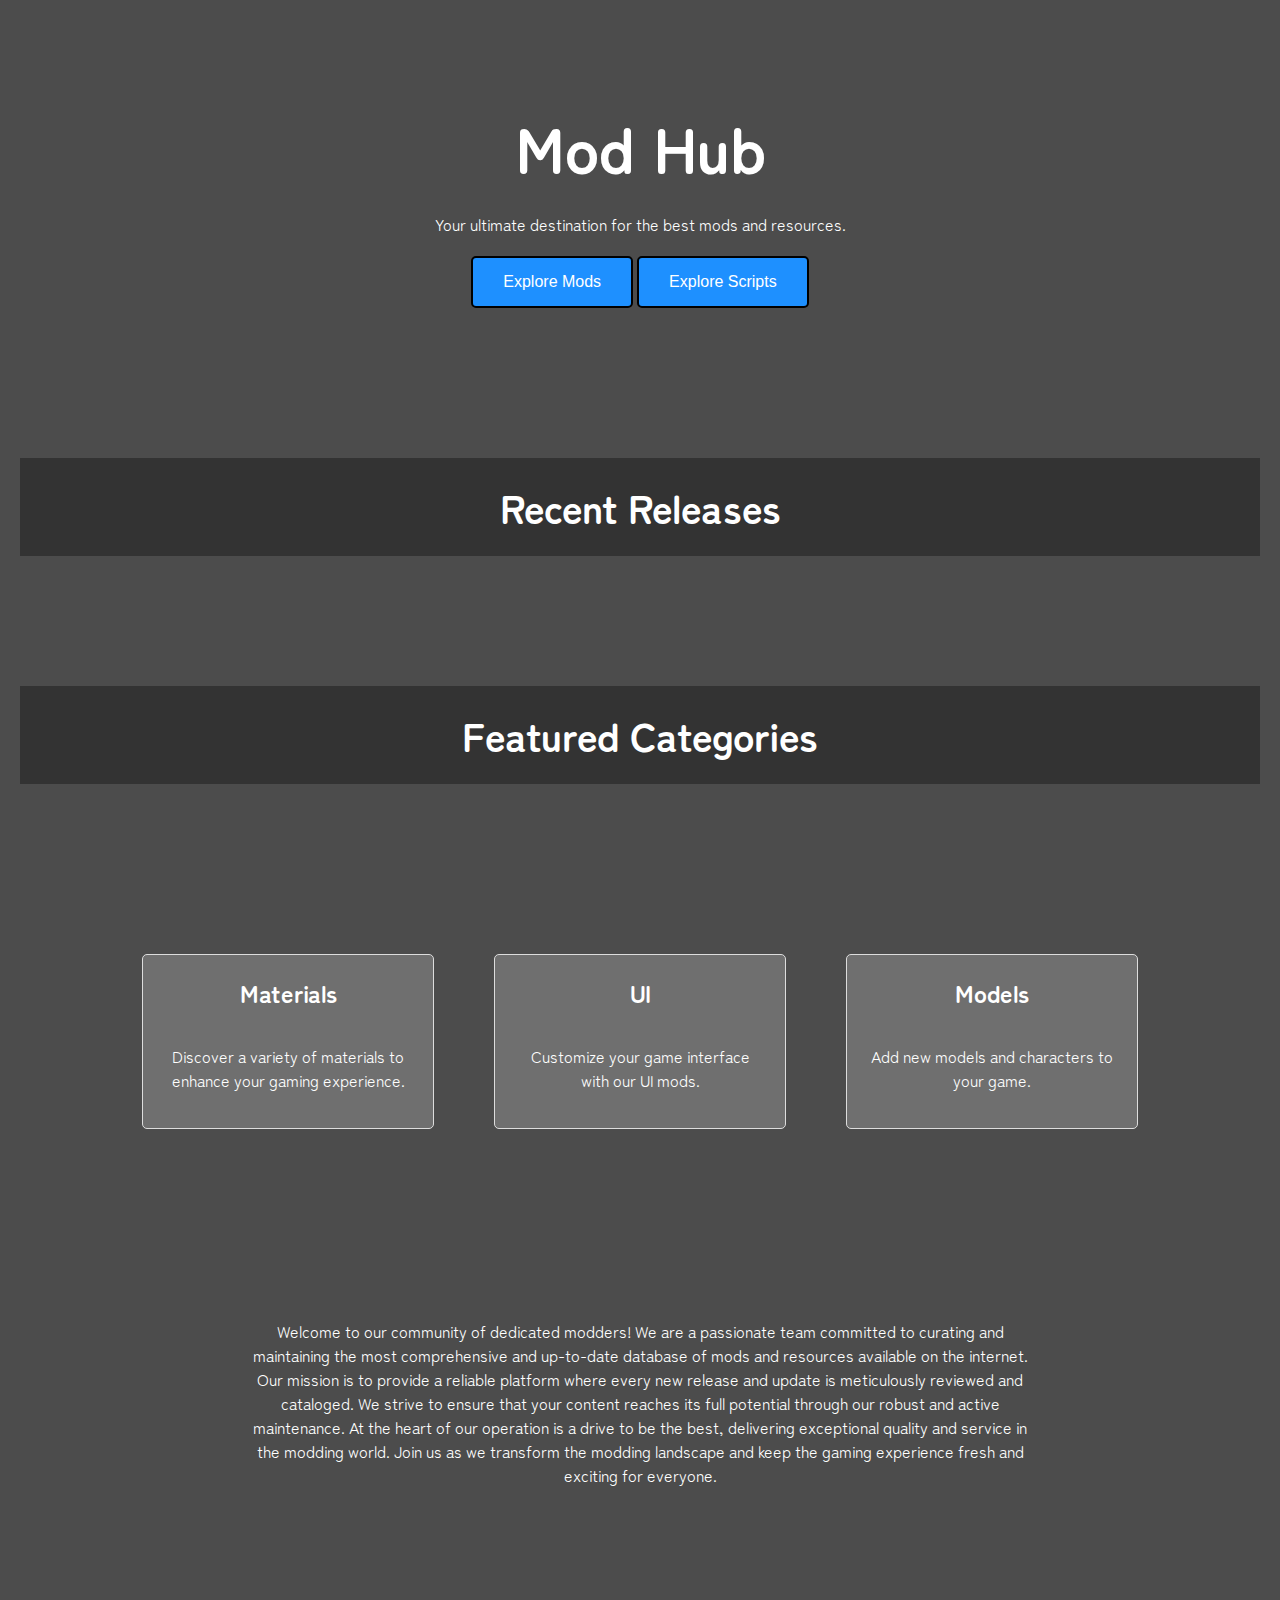
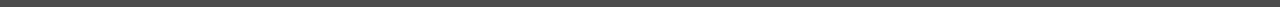
==== main.html @ 5a3df3cb "Update main.html" ====
<!DOCTYPE html>
<html lang="en">
<head>
    <meta charset="UTF-8">
    <meta name="viewport" content="width=device-width, initial-scale=1.0">
    <title>Main Homepage</title>
    <link rel="stylesheet" href="styles_main.css">
    <link href="https://fonts.googleapis.com/css2?family=Zen+Maru+Gothic:wght@400;700&display=swap" rel="stylesheet">
</head>
<body>
    <div id="main-container">
        <!-- Hero Section -->
        <div class="hero-section">
            <h1>Mod Hub</h1>
            <p>Your ultimate destination for the best mods and resources.</p>
            <button onclick="exploreMods( 'releases.html' )">Explore Mods</button>
            <button onclick="exploreMods( 'scripts.html' )">Explore Scripts</button>
        </div>

        <!-- Recent Releases Section -->
        <div class="recent-releases-section">
            <h2>Recent Releases</h2>
            <div class="recent-releases" id="recent-releases">
                <!-- Release items will be dynamically inserted here -->
            </div>
        </div>

        <!-- Featured Categories Section -->
        <div class="features-section">
            <h2>Featured Categories</h2>
            <div class="categories">
                <div class="category">
                    <!-- <img src="images/materials.jpg" alt="Materials"> -->
                    <h3>Materials</h3>
                    <p>Discover a variety of materials to enhance your gaming experience.</p>
                </div>
                <div class="category">
                    <!-- !!<img src="images/ui.jpg" alt="UI"> -->
                    <h3>UI</h3>
                    <p>Customize your game interface with our UI mods.</p>
                </div>
                <div class="category">
                    <!-- <img src="images/models.jpg" alt="Models"> -->
                    <h3>Models</h3>
                    <p>Add new models and characters to your game.</p>
                </div>
            </div>
        </div>

        <!-- About Section -->
        <div class="hero-section">
            <p>Welcome to our community of dedicated modders! We are a passionate team committed to curating and maintaining the most comprehensive and up-to-date database of mods and resources available on the internet. Our mission is to provide a reliable platform where every new release and update is meticulously reviewed and cataloged. We strive to ensure that your content reaches its full potential through our robust and active maintenance. At the heart of our operation is a drive to be the best, delivering exceptional quality and service in the modding world. Join us as we transform the modding landscape and keep the gaming experience fresh and exciting for everyone.</p>
        </div>
    </div>

    <script src="script_releases.js"></script>
    <script>
        function exploreMods( site ) {
            window.location.href = site; // Replace with your actual releases page URL
        }

        function displayRecentReleases() {
            // Assuming the data arrays are attached to the window object
            const allReleases = [
                ...window.scriptsDataMats || [],
                ...window.scriptsDataUI || [],
                ...window.scriptsDataModels || [],
                ...window.scriptsDataCharacters || []
            ];

            // Sort releases by date, descending order
            const sortedReleases = allReleases.sort((a, b) => new Date(b.releaseDate) - new Date(a.releaseDate));

            // Take the top 4 most recent releases
            const recentReleases = sortedReleases.slice(0, 4);
            const releasesContainer = document.getElementById('recent-releases');

            recentReleases.forEach(release => {
                const releaseElement = document.createElement('div');
                releaseElement.className = 'release';
                releaseElement.innerHTML = `
                    <img src="${release.imageSrc}" alt="${release.imageAlt}">
                    <h3>${release.title}</h3>
                    <p>${release.description}</p>
                    <a class="download-button" href="${release.downloadLink}" target="_blank">Download</a>
                `;
                releasesContainer.appendChild(releaseElement);
            });
        }

        document.addEventListener('DOMContentLoaded', displayRecentReleases);
    </script>
</body>
</html>
---- styles_main.css ----
/* Ensure body and html are set up correctly */
body, html {
    margin: 0;
    padding: 0;
    width: 100%;
    height: 100%;
    font-family: 'Zen Maru Gothic', sans-serif;
}

/* Main container */
#main-container {
    display: flex;
    flex-direction: column;
    align-items: center;
    text-align: center;
    background: url('images/main_background.jpg') no-repeat center center/cover; /* Background image */
    color: white;
    height: 100vh; /* Full viewport height */
}

/* Hero Section */
.hero-section {
    width: 100%;
    padding: 100px 20px; /* Adjust vertical and horizontal padding as needed */
    text-align: center; /* Center the text horizontally */
    background: rgba(0, 0, 0, 0.7); /* Dark overlay for better text visibility */
    color: white; /* Text color */
    box-sizing: border-box; /* Ensure padding is included in width calculation */
}

.hero-section h1 {
    font-size: 4em;
    margin: 0;
}

.hero-section p {
    margin: 0 auto; /* Center the paragraph block */
    max-width: 800px; /* Optional: Limit width for readability */
    padding: 20px 20px; /* Add padding inside the paragraph */
}

.hero-section button {
    background-color: #1e90ff;
    color: white;
    padding: 15px 30px;
    border: 2px solid black;
    border-radius: 5px;
    font-size: 1em;
    cursor: pointer;
    transition: background-color 0.3s ease, transform 0.3s ease;
}

.hero-section button:hover {
    background-color: #1c86ee;
    transform: scale(1.05);
}

/* Recent Releases Section */
.recent-releases-section {
    padding: 50px 20px;
    background: rgba(0, 0, 0, 0.7); /* Dark background for the section */
    text-align: center;
    width: 100%; /* Full width */
    box-sizing: border-box; /* Ensure padding is included in width calculation */
}

.recent-releases-section h2 {
    font-size: 2.5em;
    margin: 0;
    padding: 20px; /* Padding for visual spacing */
    color: #fff;
    background-color: #333; /* Dark grey background for header */
    width: 100%; /* Ensure the header spans the full width */
    box-sizing: border-box; /* Ensure padding is included in width calculation */
}

/* Add space between the title and cards */
.recent-releases {
    display: flex;
    justify-content: center;
    flex-wrap: wrap;
    gap: 20px;
    margin-top: 30px; /* Add margin-top to increase space between the title and the cards */
}

/* Card styles */
.release {
    background: rgba(255, 255, 255, 0.2);
    border-radius: 5px;
    padding: 20px;
    width: 250px;
    transition: transform 0.3s ease;
    color: #fff;
    box-shadow: 0 0 10px rgba(0, 0, 0, 0.5);
    text-align: center; /* Center text inside each release block */
    display: flex;
    flex-direction: column;
    justify-content: space-between; /* Ensure space between content and button */
}

/* Ensure the description is limited to 3 lines */
.release p {
    margin: 0;
    font-size: 1em;
    overflow: hidden;
    display: -webkit-box;
    -webkit-line-clamp: 3; /* Limit to 3 lines */
    -webkit-box-orient: vertical;
    text-overflow: ellipsis; /* Add ellipsis (...) for overflowed text */
}

/* Add Download Button */
.release a {
    display: inline-block;
    background-color: #1e90ff;
    color: white;
    padding: 10px 20px;
    border: 2px solid black;
    border-radius: 5px;
    text-decoration: none;
    font-size: 1em;
    margin-top: 15px; /* Add margin to space it from the content above */
    transition: background-color 0.3s ease, transform 0.3s ease;
}

.release a:hover {
    background-color: #1c86ee;
    transform: scale(1.05);
}

.release:hover {
    transform: scale(1.05);
}

/* Featured Categories section */
.features-section {
    display: flex;
    flex-direction: column;
    align-items: center;
    justify-content: center;
    width: 100%;
    padding: 50px 20px;
    background: rgba(0, 0, 0, 0.7); /* Dark background for the section */
    box-sizing: border-box; /* Ensure padding is included in width calculation */
}

/* Title for Features Section */
.features-section h2 {
    font-size: 2.5em;
    margin: 0;
    padding: 20px; /* Add padding to make the header look more pronounced */
    background-color: #333; /* Dark grey background for header */
    color: #fff; /* White text color */
    width: 100%; /* Ensure the header spans the full width */
    margin-bottom: 150px;
    box-sizing: border-box; /* Ensure padding is included in width calculation */
}

/* Categories */
.categories {
    display: flex;
    justify-content: center;
    flex-wrap: wrap;
    gap: 20px; /* Add space between cards */
}

/* Individual category card */
.category {
    background: rgba(255, 255, 255, 0.2);
    border: 1px solid #ddd;
    border-radius: 5px;
    padding: 20px;
    margin: 20px;
    width: 250px; /* Ensure a consistent size for all buttons */
    text-align: center;
    cursor: pointer;
    transition: transform 0.3s ease, background-color 0.3s ease;
    display: flex;
    flex-direction: column;
    align-items: center;
}

/* Hover effect for categories */
.category:hover {
    transform: scale(1.05);
    background: rgba(255, 255, 255, 0.3);
}

.category h3 {
    margin-top: 0;
    font-size: 1.5em;
    color: white; /* Ensure the text color stands out */
}

.category p {
    margin-top: 10px;
    font-size: 1em;
    color: white; /* Ensure the text color stands out */
}

.category img {
    width: 100%;
    border-radius: 5px;
}
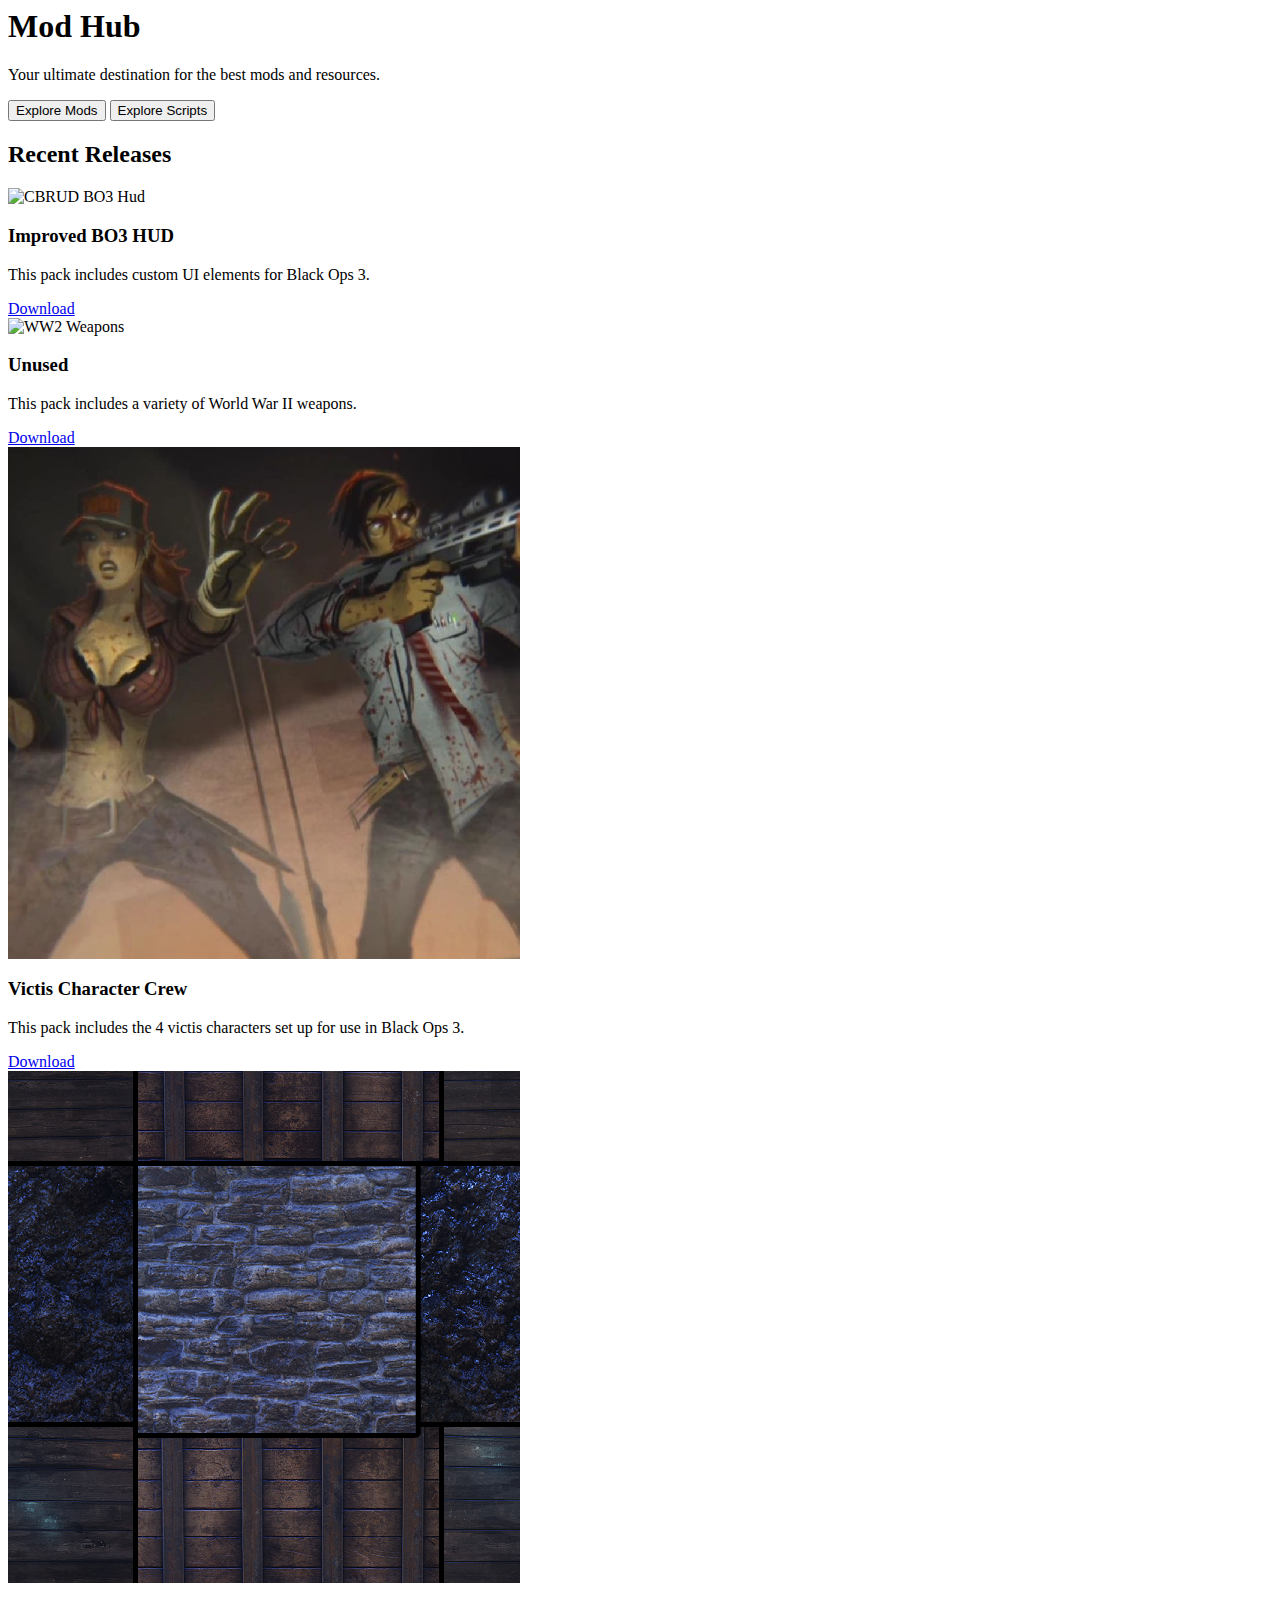
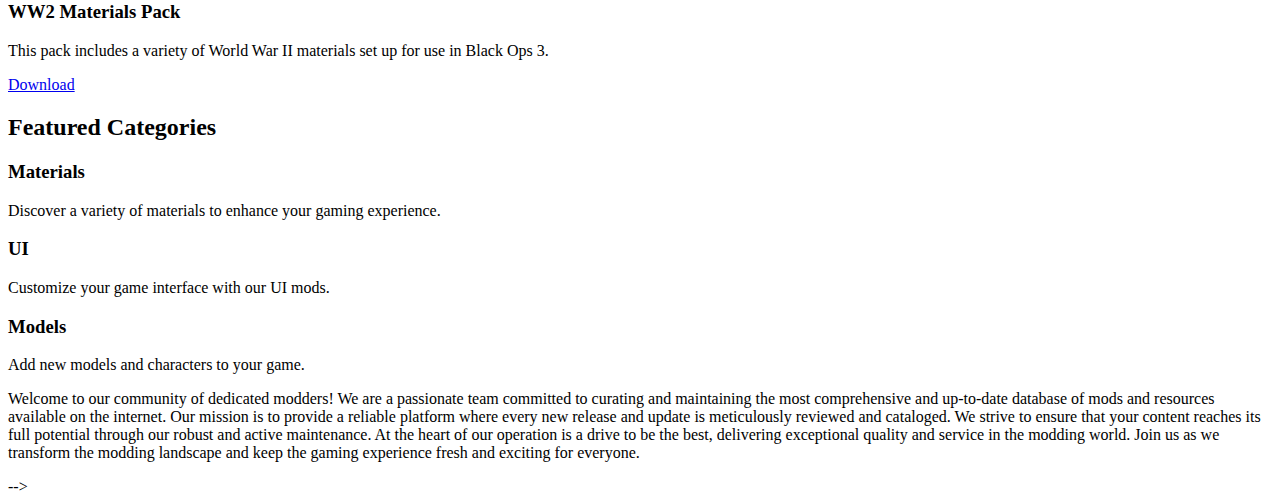
==== commit 4965a427: "fix" ====
--- a/main.html
+++ b/main.html
@@ -1,4 +1,4 @@
-<!DOCTYPE html>
+<!-- <!DOCTYPE html>
 <html lang="en">
 <head>
     <meta charset="UTF-8">
@@ -6,6 +6,8 @@
     <title>Main Homepage</title>
     <link rel="stylesheet" href="styles_main.css">
     <link href="https://fonts.googleapis.com/css2?family=Zen+Maru+Gothic:wght@400;700&display=swap" rel="stylesheet">
+    <link href="https://fonts.googleapis.com/css2?family=Montserrat:wght@500&display=swap" rel="stylesheet">
+    <link href="https://fonts.googleapis.com/css2?family=Montserrat:wght@700&display=swap" rel="stylesheet">
 </head>
 <body>
     <div id="main-container">
@@ -92,3 +94,4 @@
     </script>
 </body>
 </html>
+ -->--- a/styles_main.css
+++ b/styles_main.css
@@ -1,10 +1,11 @@
+
 /* Ensure body and html are set up correctly */
 body, html {
     margin: 0;
     padding: 0;
     width: 100%;
     height: 100%;
-    font-family: 'Zen Maru Gothic', sans-serif;
+    font-family: 'Montserrat', sans-serif;
 }
 
 /* Main container */
@@ -13,7 +14,6 @@
     flex-direction: column;
     align-items: center;
     text-align: center;
-    background: url('images/main_background.jpg') no-repeat center center/cover; /* Background image */
     color: white;
     height: 100vh; /* Full viewport height */
 }
